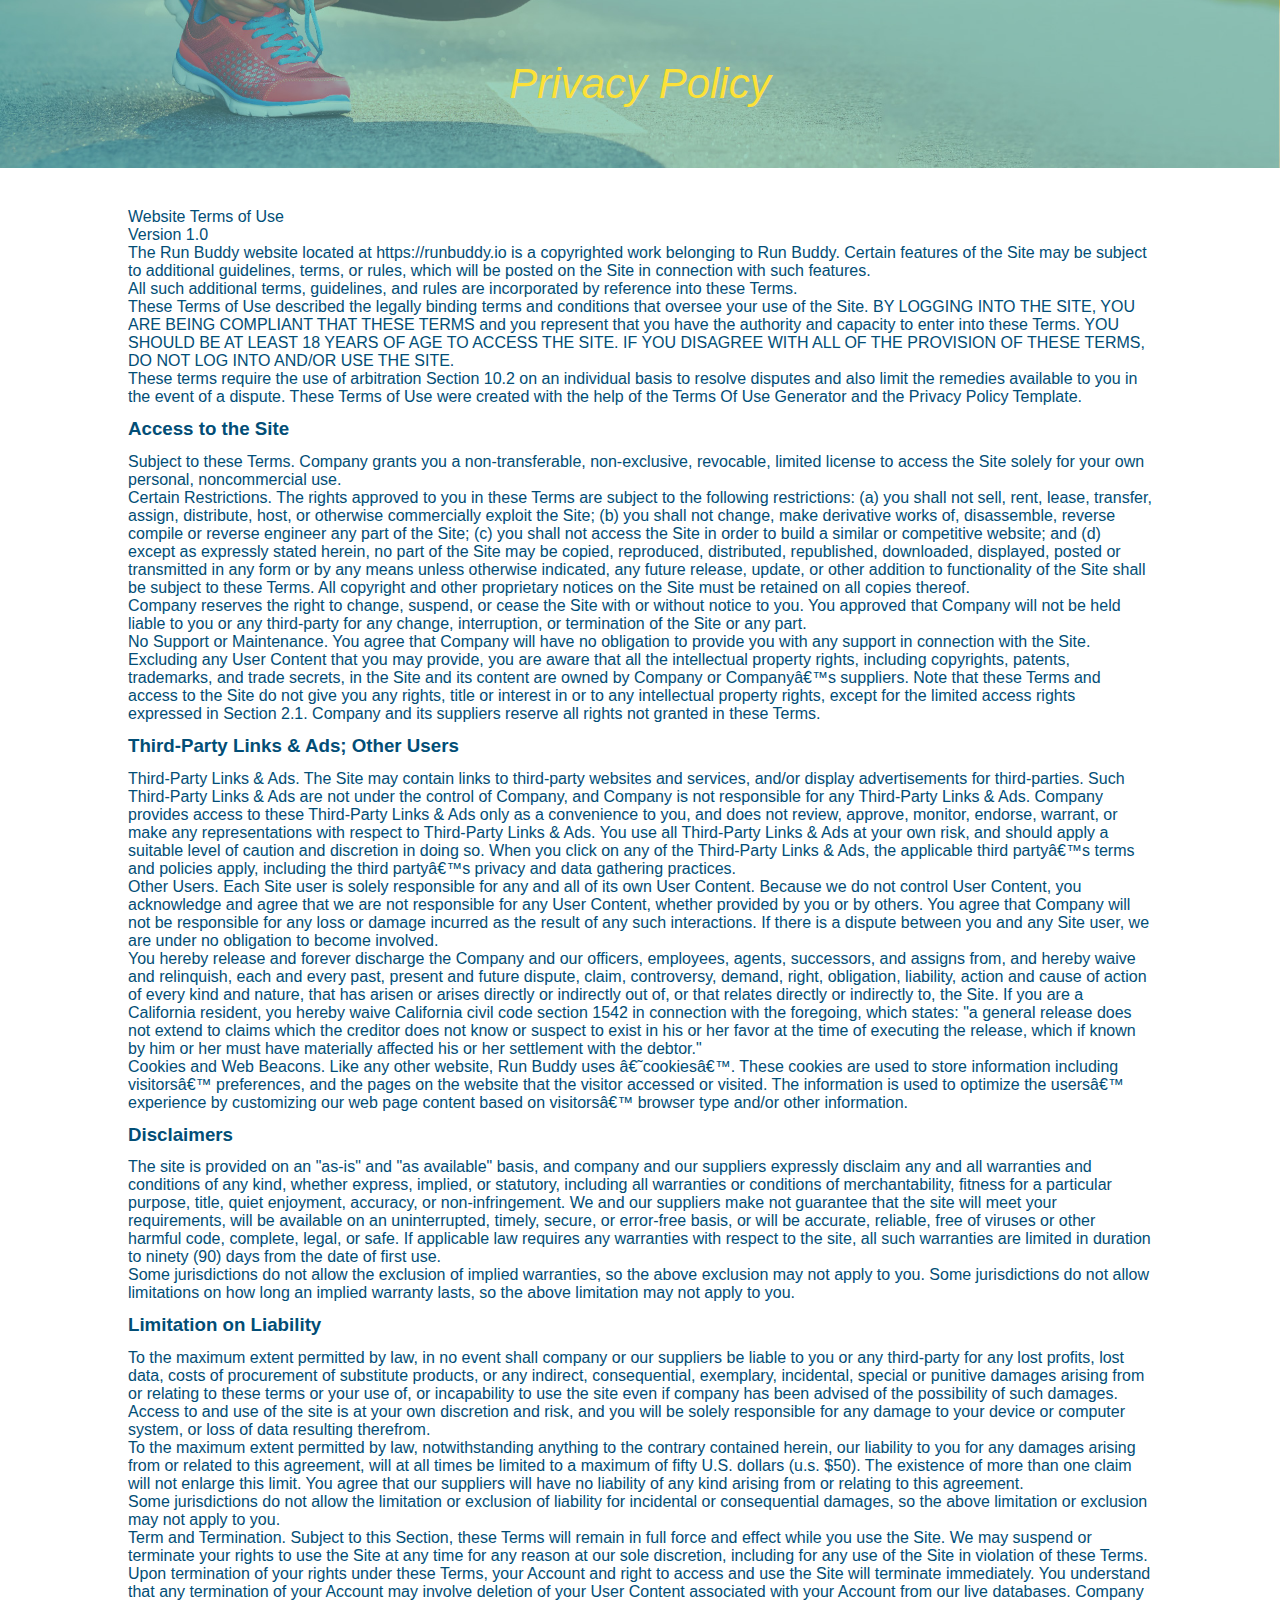
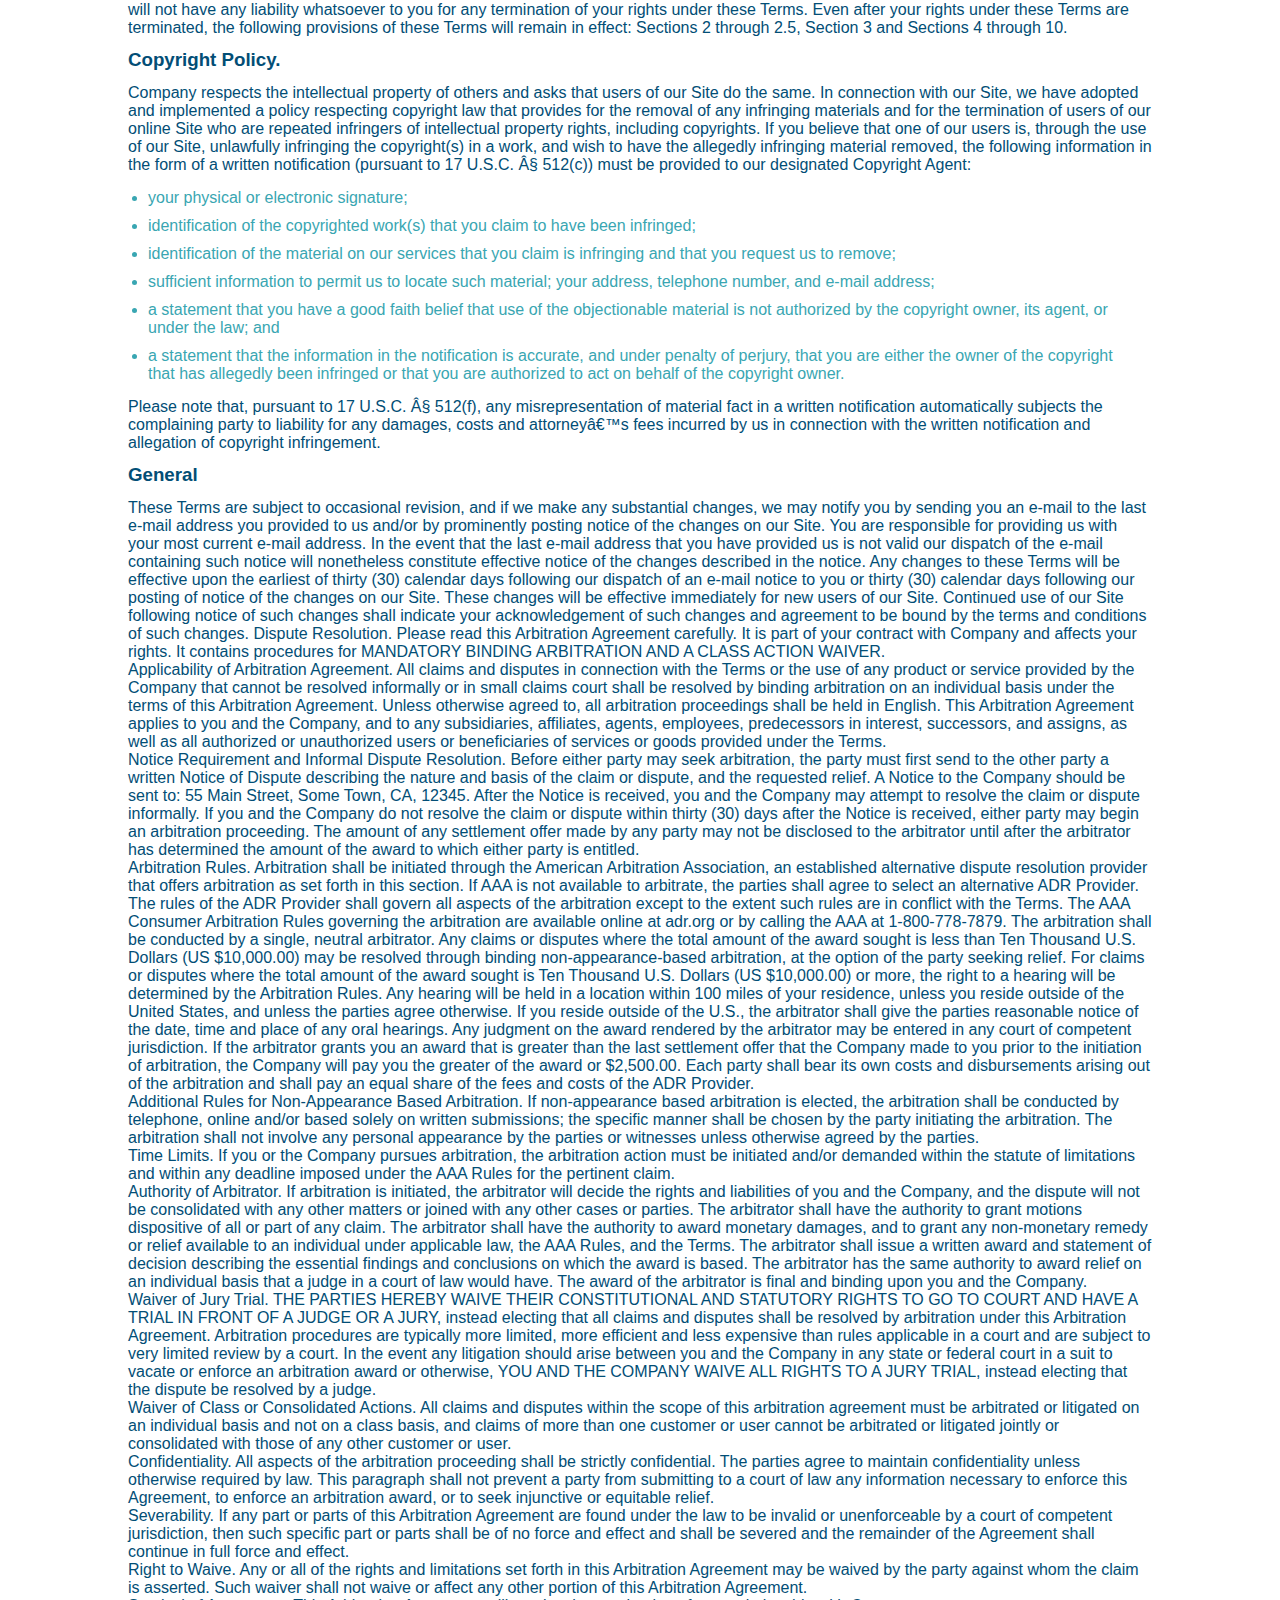
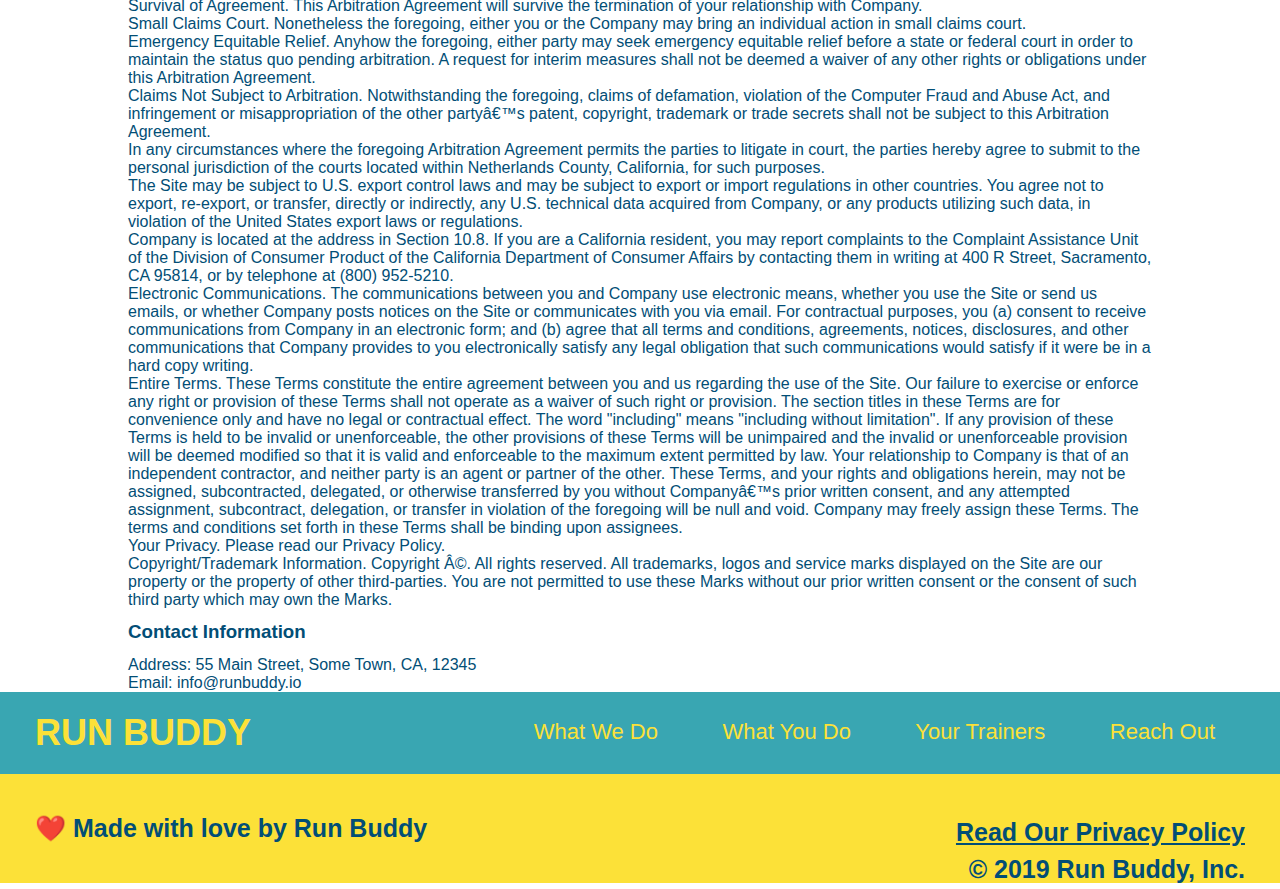
==== assets/privacy-policy.html @ e4ebfeb4 "finished run buddy" ====
<!DOCTYPE html>
<html lang="en">
  <head>
    <link rel="stylesheet" href="style.css" />
    <link rel="stylesheet" href="secondary-style.css" />
    <meta charset="UTF-8" />
    <title class="page-title">Privacy Policy - Run Buddy</title>
  </head>
  <body>
      <section class="hero">
          <h2 class="page-title">
              Privacy Policy 
          </h2>
      </section>
      <article class="secondary-content">

      <p>
        Website Terms of Use
      </p>

      <p>
        Version 1.0
      </p>

      <p>
        The Run Buddy website located at https://runbuddy.io is a copyrighted work belonging to Run Buddy. Certain
        features of the Site may be subject to additional guidelines, terms, or rules, which will be posted on the Site
        in connection with such features.
      </p>

      <p>
        All such additional terms, guidelines, and rules are incorporated by reference into these Terms.
      </p>

      <p>
        These Terms of Use described the legally binding terms and conditions that oversee your use of the Site. BY
        LOGGING INTO THE SITE, YOU ARE BEING COMPLIANT THAT THESE TERMS and you represent that you have the authority
        and capacity to enter into these Terms. YOU SHOULD BE AT LEAST 18 YEARS OF AGE TO ACCESS THE SITE. IF YOU
        DISAGREE WITH ALL OF THE PROVISION OF THESE TERMS, DO NOT LOG INTO AND/OR USE THE SITE.
      </p>

      <p>
        These terms require the use of arbitration Section 10.2 on an individual basis to resolve disputes and also
        limit the remedies available to you in the event of a dispute. These Terms of Use were created with the help of
        the Terms Of Use Generator and the Privacy Policy Template.
      </p>

      <h3>
        Access to the Site
      </h3>

      <p>
        Subject to these Terms. Company grants you a non-transferable, non-exclusive, revocable, limited license to
        access the Site solely for your own personal, noncommercial use.
      </p>

      <p>
        Certain Restrictions. The rights approved to you in these Terms are subject to the following restrictions: (a)
        you shall not sell, rent, lease, transfer, assign, distribute, host, or otherwise commercially exploit the Site;
        (b) you shall not change, make derivative works of, disassemble, reverse compile or reverse engineer any part of
        the Site; (c) you shall not access the Site in order to build a similar or competitive website; and (d) except
        as expressly stated herein, no part of the Site may be copied, reproduced, distributed, republished, downloaded,
        displayed, posted or transmitted in any form or by any means unless otherwise indicated, any future release,
        update, or other addition to functionality of the Site shall be subject to these Terms. All copyright and other
        proprietary notices on the Site must be retained on all copies thereof.
      </p>

      <p>
        Company reserves the right to change, suspend, or cease the Site with or without notice to you. You approved
        that Company will not be held liable to you or any third-party for any change, interruption, or termination of
        the Site or any part.
      </p>

      <p>
        No Support or Maintenance. You agree that Company will have no obligation to provide you with any support in
        connection with the Site.
      </p>

      <p>
        Excluding any User Content that you may provide, you are aware that all the intellectual property rights,
        including copyrights, patents, trademarks, and trade secrets, in the Site and its content are owned by Company
        or Companyâ€™s suppliers. Note that these Terms and access to the Site do not give you any rights, title or
        interest in or to any intellectual property rights, except for the limited access rights expressed in Section
        2.1. Company and its suppliers reserve all rights not granted in these Terms.
      </p>

      <h3>
        Third-Party Links & Ads; Other Users
      </h3>

      <p>
        Third-Party Links & Ads. The Site may contain links to third-party websites and services, and/or display
        advertisements for third-parties. Such Third-Party Links & Ads are not under the control of Company, and Company
        is not responsible for any Third-Party Links & Ads. Company provides access to these Third-Party Links & Ads
        only as a convenience to you, and does not review, approve, monitor, endorse, warrant, or make any
        representations with respect to Third-Party Links & Ads. You use all Third-Party Links & Ads at your own risk,
        and should apply a suitable level of caution and discretion in doing so. When you click on any of the
        Third-Party Links & Ads, the applicable third partyâ€™s terms and policies apply, including the third partyâ€™s
        privacy and data gathering practices.
      </p>

      <p>
        Other Users. Each Site user is solely responsible for any and all of its own User Content. Because we do not
        control User Content, you acknowledge and agree that we are not responsible for any User Content, whether
        provided by you or by others. You agree that Company will not be responsible for any loss or damage incurred as
        the result of any such interactions. If there is a dispute between you and any Site user, we are under no
        obligation to become involved.
      </p>

      <p>
        You hereby release and forever discharge the Company and our officers, employees, agents, successors, and
        assigns from, and hereby waive and relinquish, each and every past, present and future dispute, claim,
        controversy, demand, right, obligation, liability, action and cause of action of every kind and nature, that has
        arisen or arises directly or indirectly out of, or that relates directly or indirectly to, the Site. If you are
        a California resident, you hereby waive California civil code section 1542 in connection with the foregoing,
        which states: "a general release does not extend to claims which the creditor does not know or suspect to exist
        in his or her favor at the time of executing the release, which if known by him or her must have materially
        affected his or her settlement with the debtor."
      </p>

      <p>
        Cookies and Web Beacons. Like any other website, Run Buddy uses â€˜cookiesâ€™. These cookies are used to store
        information including visitorsâ€™ preferences, and the pages on the website that the visitor accessed or visited.
        The information is used to optimize the usersâ€™ experience by customizing our web page content based on visitorsâ€™
        browser type and/or other information.
      </p>

      <h3>
        Disclaimers
      </h3>

      <p>
        The site is provided on an "as-is" and "as available" basis, and company and our suppliers expressly disclaim
        any and all warranties and conditions of any kind, whether express, implied, or statutory, including all
        warranties or conditions of merchantability, fitness for a particular purpose, title, quiet enjoyment, accuracy,
        or non-infringement. We and our suppliers make not guarantee that the site will meet your requirements, will be
        available on an uninterrupted, timely, secure, or error-free basis, or will be accurate, reliable, free of
        viruses or other harmful code, complete, legal, or safe. If applicable law requires any warranties with respect
        to the site, all such warranties are limited in duration to ninety (90) days from the date of first use.
      </p>

      <p>
        Some jurisdictions do not allow the exclusion of implied warranties, so the above exclusion may not apply to
        you. Some jurisdictions do not allow limitations on how long an implied warranty lasts, so the above limitation
        may not apply to you.
      </p>

      <h3>
        Limitation on Liability
      </h3>

      <p>
        To the maximum extent permitted by law, in no event shall company or our suppliers be liable to you or any
        third-party for any lost profits, lost data, costs of procurement of substitute products, or any indirect,
        consequential, exemplary, incidental, special or punitive damages arising from or relating to these terms or
        your use of, or incapability to use the site even if company has been advised of the possibility of such
        damages. Access to and use of the site is at your own discretion and risk, and you will be solely responsible
        for any damage to your device or computer system, or loss of data resulting therefrom.
      </p>

      <p>
        To the maximum extent permitted by law, notwithstanding anything to the contrary contained herein, our liability
        to you for any damages arising from or related to this agreement, will at all times be limited to a maximum of
        fifty U.S. dollars (u.s. $50). The existence of more than one claim will not enlarge this limit. You agree that
        our suppliers will have no liability of any kind arising from or relating to this agreement.
      </p>

      <p>
        Some jurisdictions do not allow the limitation or exclusion of liability for incidental or consequential
        damages, so the above limitation or exclusion may not apply to you.
      </p>

      <p>
        Term and Termination. Subject to this Section, these Terms will remain in full force and effect while you use
        the Site. We may suspend or terminate your rights to use the Site at any time for any reason at our sole
        discretion, including for any use of the Site in violation of these Terms. Upon termination of your rights under
        these Terms, your Account and right to access and use the Site will terminate immediately. You understand that
        any termination of your Account may involve deletion of your User Content associated with your Account from our
        live databases. Company will not have any liability whatsoever to you for any termination of your rights under
        these Terms. Even after your rights under these Terms are terminated, the following provisions of these Terms
        will remain in effect: Sections 2 through 2.5, Section 3 and Sections 4 through 10.
      </p>

      <h3>
        Copyright Policy.
      </h3>

      <p>
        Company respects the intellectual property of others and asks that users of our Site do the same. In connection
        with our Site, we have adopted and implemented a policy respecting copyright law that provides for the removal
        of any infringing materials and for the termination of users of our online Site who are repeated infringers of
        intellectual property rights, including copyrights. If you believe that one of our users is, through the use of
        our Site, unlawfully infringing the copyright(s) in a work, and wish to have the allegedly infringing material
        removed, the following information in the form of a written notification (pursuant to 17 U.S.C. Â§ 512(c)) must
        be provided to our designated Copyright Agent:
      </p>

      <ul>
        <li>
          your physical or electronic signature;
        </li>
        <li>
          identification of the copyrighted work(s) that you claim to have been infringed;
        </li>
        <li>
          identification of the material on our services that you claim is infringing and that you request us to remove;
        </li>
        <li>
          sufficient information to permit us to locate such material; your address, telephone number, and e-mail
          address;
        </li>
        <li>
          a statement that you have a good faith belief that use of the objectionable material is not authorized by the
          copyright owner, its agent, or under the law; and
        </li>
        <li>
          a statement that the information in the notification is accurate, and under penalty of perjury, that you are
          either the owner of the copyright that has allegedly been infringed or that you are authorized to act on
          behalf of the copyright owner.
        </li>
      </ul>

      <p>
        Please note that, pursuant to 17 U.S.C. Â§ 512(f), any misrepresentation of material fact in a written
        notification automatically subjects the complaining party to liability for any damages, costs and attorneyâ€™s
        fees incurred by us in connection with the written notification and allegation of copyright infringement.
      </p>

      <h3>
        General
      </h3>

      <p>
        These Terms are subject to occasional revision, and if we make any substantial changes, we may notify you by
        sending you an e-mail to the last e-mail address you provided to us and/or by prominently posting notice of the
        changes on our Site. You are responsible for providing us with your most current e-mail address. In the event
        that the last e-mail address that you have provided us is not valid our dispatch of the e-mail containing such
        notice will nonetheless constitute effective notice of the changes described in the notice. Any changes to these
        Terms will be effective upon the earliest of thirty (30) calendar days following our dispatch of an e-mail
        notice to you or thirty (30) calendar days following our posting of notice of the changes on our Site. These
        changes will be effective immediately for new users of our Site. Continued use of our Site following notice of
        such changes shall indicate your acknowledgement of such changes and agreement to be bound by the terms and
        conditions of such changes. Dispute Resolution. Please read this Arbitration Agreement carefully. It is part of
        your contract with Company and affects your rights. It contains procedures for MANDATORY BINDING ARBITRATION AND
        A CLASS ACTION WAIVER.
      </p>

      <p>
        Applicability of Arbitration Agreement. All claims and disputes in connection with the Terms or the use of any
        product or service provided by the Company that cannot be resolved informally or in small claims court shall be
        resolved by binding arbitration on an individual basis under the terms of this Arbitration Agreement. Unless
        otherwise agreed to, all arbitration proceedings shall be held in English. This Arbitration Agreement applies to
        you and the Company, and to any subsidiaries, affiliates, agents, employees, predecessors in interest,
        successors, and assigns, as well as all authorized or unauthorized users or beneficiaries of services or goods
        provided under the Terms.
      </p>

      <p>
        Notice Requirement and Informal Dispute Resolution. Before either party may seek arbitration, the party must
        first send to the other party a written Notice of Dispute describing the nature and basis of the claim or
        dispute, and the requested relief. A Notice to the Company should be sent to: 55 Main Street, Some Town, CA,
        12345. After the Notice is received, you and the Company may attempt to resolve the claim or dispute informally.
        If you and the Company do not resolve the claim or dispute within thirty (30) days after the Notice is received,
        either party may begin an arbitration proceeding. The amount of any settlement offer made by any party may not
        be disclosed to the arbitrator until after the arbitrator has determined the amount of the award to which either
        party is entitled.
      </p>

      <p>
        Arbitration Rules. Arbitration shall be initiated through the American Arbitration Association, an established
        alternative dispute resolution provider that offers arbitration as set forth in this section. If AAA is not
        available to arbitrate, the parties shall agree to select an alternative ADR Provider. The rules of the ADR
        Provider shall govern all aspects of the arbitration except to the extent such rules are in conflict with the
        Terms. The AAA Consumer Arbitration Rules governing the arbitration are available online at adr.org or by
        calling the AAA at 1-800-778-7879. The arbitration shall be conducted by a single, neutral arbitrator. Any
        claims or disputes where the total amount of the award sought is less than Ten Thousand U.S. Dollars (US
        $10,000.00) may be resolved through binding non-appearance-based arbitration, at the option of the party seeking
        relief. For claims or disputes where the total amount of the award sought is Ten Thousand U.S. Dollars (US
        $10,000.00) or more, the right to a hearing will be determined by the Arbitration Rules. Any hearing will be
        held in a location within 100 miles of your residence, unless you reside outside of the United States, and
        unless the parties agree otherwise. If you reside outside of the U.S., the arbitrator shall give the parties
        reasonable notice of the date, time and place of any oral hearings. Any judgment on the award rendered by the
        arbitrator may be entered in any court of competent jurisdiction. If the arbitrator grants you an award that is
        greater than the last settlement offer that the Company made to you prior to the initiation of arbitration, the
        Company will pay you the greater of the award or $2,500.00. Each party shall bear its own costs and
        disbursements arising out of the arbitration and shall pay an equal share of the fees and costs of the ADR
        Provider.
      </p>

      <p>
        Additional Rules for Non-Appearance Based Arbitration. If non-appearance based arbitration is elected, the
        arbitration shall be conducted by telephone, online and/or based solely on written submissions; the specific
        manner shall be chosen by the party initiating the arbitration. The arbitration shall not involve any personal
        appearance by the parties or witnesses unless otherwise agreed by the parties.
      </p>

      <p>
        Time Limits. If you or the Company pursues arbitration, the arbitration action must be initiated and/or demanded
        within the statute of limitations and within any deadline imposed under the AAA Rules for the pertinent claim.
      </p>

      <p>
        Authority of Arbitrator. If arbitration is initiated, the arbitrator will decide the rights and liabilities of
        you and the Company, and the dispute will not be consolidated with any other matters or joined with any other
        cases or parties. The arbitrator shall have the authority to grant motions dispositive of all or part of any
        claim. The arbitrator shall have the authority to award monetary damages, and to grant any non-monetary remedy
        or relief available to an individual under applicable law, the AAA Rules, and the Terms. The arbitrator shall
        issue a written award and statement of decision describing the essential findings and conclusions on which the
        award is based. The arbitrator has the same authority to award relief on an individual basis that a judge in a
        court of law would have. The award of the arbitrator is final and binding upon you and the Company.
      </p>

      <p>
        Waiver of Jury Trial. THE PARTIES HEREBY WAIVE THEIR CONSTITUTIONAL AND STATUTORY RIGHTS TO GO TO COURT AND HAVE
        A TRIAL IN FRONT OF A JUDGE OR A JURY, instead electing that all claims and disputes shall be resolved by
        arbitration under this Arbitration Agreement. Arbitration procedures are typically more limited, more efficient
        and less expensive than rules applicable in a court and are subject to very limited review by a court. In the
        event any litigation should arise between you and the Company in any state or federal court in a suit to vacate
        or enforce an arbitration award or otherwise, YOU AND THE COMPANY WAIVE ALL RIGHTS TO A JURY TRIAL, instead
        electing that the dispute be resolved by a judge.
      </p>

      <p>
        Waiver of Class or Consolidated Actions. All claims and disputes within the scope of this arbitration agreement
        must be arbitrated or litigated on an individual basis and not on a class basis, and claims of more than one
        customer or user cannot be arbitrated or litigated jointly or consolidated with those of any other customer or
        user.
      </p>

      <p>
        Confidentiality. All aspects of the arbitration proceeding shall be strictly confidential. The parties agree to
        maintain confidentiality unless otherwise required by law. This paragraph shall not prevent a party from
        submitting to a court of law any information necessary to enforce this Agreement, to enforce an arbitration
        award, or to seek injunctive or equitable relief.
      </p>

      <p>
        Severability. If any part or parts of this Arbitration Agreement are found under the law to be invalid or
        unenforceable by a court of competent jurisdiction, then such specific part or parts shall be of no force and
        effect and shall be severed and the remainder of the Agreement shall continue in full force and effect.
      </p>

      <p>
        Right to Waive. Any or all of the rights and limitations set forth in this Arbitration Agreement may be waived
        by the party against whom the claim is asserted. Such waiver shall not waive or affect any other portion of this
        Arbitration Agreement.
      </p>

      <p>
        Survival of Agreement. This Arbitration Agreement will survive the termination of your relationship with
        Company.
      </p>

      <p>
        Small Claims Court. Nonetheless the foregoing, either you or the Company may bring an individual action in small
        claims court.
      </p>

      <p>
        Emergency Equitable Relief. Anyhow the foregoing, either party may seek emergency equitable relief before a
        state or federal court in order to maintain the status quo pending arbitration. A request for interim measures
        shall not be deemed a waiver of any other rights or obligations under this Arbitration Agreement.
      </p>

      <p>
        Claims Not Subject to Arbitration. Notwithstanding the foregoing, claims of defamation, violation of the
        Computer Fraud and Abuse Act, and infringement or misappropriation of the other partyâ€™s patent, copyright,
        trademark or trade secrets shall not be subject to this Arbitration Agreement.
      </p>

      <p>
        In any circumstances where the foregoing Arbitration Agreement permits the parties to litigate in court, the
        parties hereby agree to submit to the personal jurisdiction of the courts located within Netherlands County,
        California, for such purposes.
      </p>

      <p>
        The Site may be subject to U.S. export control laws and may be subject to export or import regulations in other
        countries. You agree not to export, re-export, or transfer, directly or indirectly, any U.S. technical data
        acquired from Company, or any products utilizing such data, in violation of the United States export laws or
        regulations.
      </p>

      <p>
        Company is located at the address in Section 10.8. If you are a California resident, you may report complaints
        to the Complaint Assistance Unit of the Division of Consumer Product of the California Department of Consumer
        Affairs by contacting them in writing at 400 R Street, Sacramento, CA 95814, or by telephone at (800) 952-5210.
      </p>

      <p>
        Electronic Communications. The communications between you and Company use electronic means, whether you use the
        Site or send us emails, or whether Company posts notices on the Site or communicates with you via email. For
        contractual purposes, you (a) consent to receive communications from Company in an electronic form; and (b)
        agree that all terms and conditions, agreements, notices, disclosures, and other communications that Company
        provides to you electronically satisfy any legal obligation that such communications would satisfy if it were be
        in a hard copy writing.
      </p>

      <p>
        Entire Terms. These Terms constitute the entire agreement between you and us regarding the use of the Site. Our
        failure to exercise or enforce any right or provision of these Terms shall not operate as a waiver of such right
        or provision. The section titles in these Terms are for convenience only and have no legal or contractual
        effect. The word "including" means "including without limitation". If any provision of these Terms is held to be
        invalid or unenforceable, the other provisions of these Terms will be unimpaired and the invalid or
        unenforceable provision will be deemed modified so that it is valid and enforceable to the maximum extent
        permitted by law. Your relationship to Company is that of an independent contractor, and neither party is an
        agent or partner of the other. These Terms, and your rights and obligations herein, may not be assigned,
        subcontracted, delegated, or otherwise transferred by you without Companyâ€™s prior written consent, and any
        attempted assignment, subcontract, delegation, or transfer in violation of the foregoing will be null and void.
        Company may freely assign these Terms. The terms and conditions set forth in these Terms shall be binding upon
        assignees.
      </p>

      <p>
        Your Privacy. Please read our Privacy Policy.
      </p>

      <p>
        Copyright/Trademark Information. Copyright Â©. All rights reserved. All trademarks, logos and service marks
        displayed on the Site are our property or the property of other third-parties. You are not permitted to use
        these Marks without our prior written consent or the consent of such third party which may own the Marks.
      </p>

      <h3>
        Contact Information
      </h3>

      <p>
        Address: 55 Main Street, Some Town, CA, 12345
      </p>

      <p>
        Email: info@runbuddy.io
      </p>

      </article>
    <header>
        <h1>
            <a href="/">RUN BUDDY</a>
        </h1>
        <nav>
            <!-- Unordered list element-->
            <ul>
                <!--List item element-->
                <li>
                    <!--Anchor element-->
                    <a href="#what-we-do"> What We Do</a>
                </li>
                <li>
                    <a href="./index.html#what-you-do">What You Do</a>
                </li>
                <li>
                    <a href="./index.html#your-trainers">Your Trainers</a>
                </li>
                <li>
                    <a href="./index.html#reach-out">Reach Out</a>
                </li>
            </ul>
        </nav>
        </header>
        <footer>
            <h2><div>
                <a href="#">Read Our Privacy Policy</a><br />
                &copy; 2019 Run Buddy, Inc.
              </div>❤️ Made with love by Run Buddy</h2>
        </footer>    
  </body>
</html>
---- assets/style.css ----
* {
  margin: 0;
  padding: 0;
  box-sizing: border-box;
}
body {
    /* more on this crazy alphanumerical value in a minute! */
    color: #39a6b2;
    font-family: Helvetica, Arial, sans-serif;
  }
  /* apply styles to <header> */
header {
    padding: 20px 35px;
    background-color: #39a6b2;
  }
  header h1 {
    font-weight: bold;
    font-size: 36px;
    color: #fce138;
    margin: 0;
    display: inline;
  }
  
  header a {
    text-decoration: none;
    color: #fce138;
  }
  header nav {
    float: right;
    margin: 7px 0;
  }
  header nav ul li {
    display: inline;
  }
  header nav ul li a {
    margin: 0 30px;
    font-weight: lighter;
    font-size: 22px;
  }
  footer {
    background: #fce138;
    width: 100%;
    padding: 40px 35px;
  }
  footer h2 {
  display: inline;
  color: #024e76;
  font-size: 25px;
  margin: 0;
}
footer div {
  float: right;
  line-height: 1.5;
  text-align: right;
}
footer a {
  color: #024e76;
}
section {
  padding:60px;
}
/* Hero Style Start */
.hero {
  background-image: url("hero-bg.jpeg");
  height: 600px;
  background-size: cover;
  background-position: center;
  position:relative;
}
/*Hero Style End */
.hero-form {
  color: #024e76;
  background-color: #fce138;
  padding: 20px;
  width:500px;
  border: solid 3px #024e76;
  position:absolute;
  bottom: 120px;
  right: 140px;


}
.hero-form p {
  margin: 5px 0 15px 0;
}
.h3 {
  font-size: 7px;
  margin: 0;
}
.form-input{
  border: 1px solid #024e76;
  display:block;
  padding: 7px 15px;
  font-size: 16px;
  color: #024e76;
  width: 100%;
  margin-bottom: 15px
}
.hero-form label {
  margin: 0 5px;
}
.hero-form button {
  color: #fce138;
  background-color: #024e76;
  border: none;
  padding: 10px 20px;
  font-size: 16px;
}
.intro {
  text-align: center;
}
.intro p {
  line-height: 1.7;
  color: #39a6b2;
  width: 80%;
  font-size: 21px;
  margin: 0 auto;
}
.steps {
  text-align: center;
  background: #fce138;
}
.section-title {
  font-size: 55px;
  color: #024e76;
  margin-bottom: 35px;
  padding: 0 100px 20px 100px;
  display: inline-block;
  border-bottom: 3px solid;
}

.primary-border {
  border-color: #fce138;
}

.secondary-border {
  border-color: #39a6b2;
}
.steps div {
  margin-bottom: 80px;
}
.steps img {
  width: 15%;
  margin: 10px 0 ;
}
.steps h3 {
  color: #024e76;
  font-size: 46px;
  margin-top: 10px;
}
.steps p {
  color: #39a6b2;
  font-size: 23px;
}
.steps span {
  font-size: 38px;
}
.trainers {
  text-align: center;
}
.trainer {
  width: 900px;
  margin: 0 auto 30 px auto;
  background: #024e76;
  color :#fce138;
  overflow: auto
}
.trainer img {
  width: 35%;
  float: left;
}
.trainer-bio {
  padding: 35px;
  float: left;
  width: 65%;
}
.text-left {
  text-align: left;
}
.text-right {
  text-align: right;
}
.trainer-bio h3 {
  font-size: 32px;
  margin-bottom: 8px
}
.trainer-bio h4 {
  font-weight: lighter;
  font-size: 26 px;
  margin-bottom: 25 px;
}
.trainer-bio p {
  font-size: 17px;
  line-height: 1.3;
}
.contact {
  background-color: #024e76;
  text-align: center;
  color: #fce138;
}
.section-title {
  color: #024e76;
  display: inline-block;
  border-bottom: 3px solid;
  margin-bottom: 35px;

}
.contact-info iframe {
width: 400px;
height: 400px;
}
.contact-info div {
  width:410px;
  display: inline-block;
  vertical-align: top;
  text-align: left;
  margin: 30px 0 0 60px;
  color: white;
}
.contact-info h3{
color: #fce138;
font-size: 32px;
}
.contact-info p, .contact-info address {
  margin: 20px 0;
  line-height: 1.5;
  font-size: 20px;
  font-style: normal;
}
.contact-info a {
  color: #fce138;
}
---- assets/secondary-style.css ----
.hero {
    background-position: bottom;
    height: auto;
    text-align: center;
    margin-bottom: 40px;
}
.page-title {
    color: #fce138;
    display: inline;
    border-bottom: 4 px solid #fce138;
    padding: 0 80px 15px 80px;
    font-weight: normal;
    font-size: 42px;
    font-style: italic;
}
.secondary-content {
    width: 80%;
    margin: 0 auto;
    color: #024e76;
    
}
.secondary-content h3{
    size: 16px;
    line-height: 2.5;
    margin: 0 auto;
}
.secondary-content ul {
    margin: 15px 20px 15px;
}
.secondary-content li {
    color: #39a6b2;
    margin: 10px 0px 10px;
}
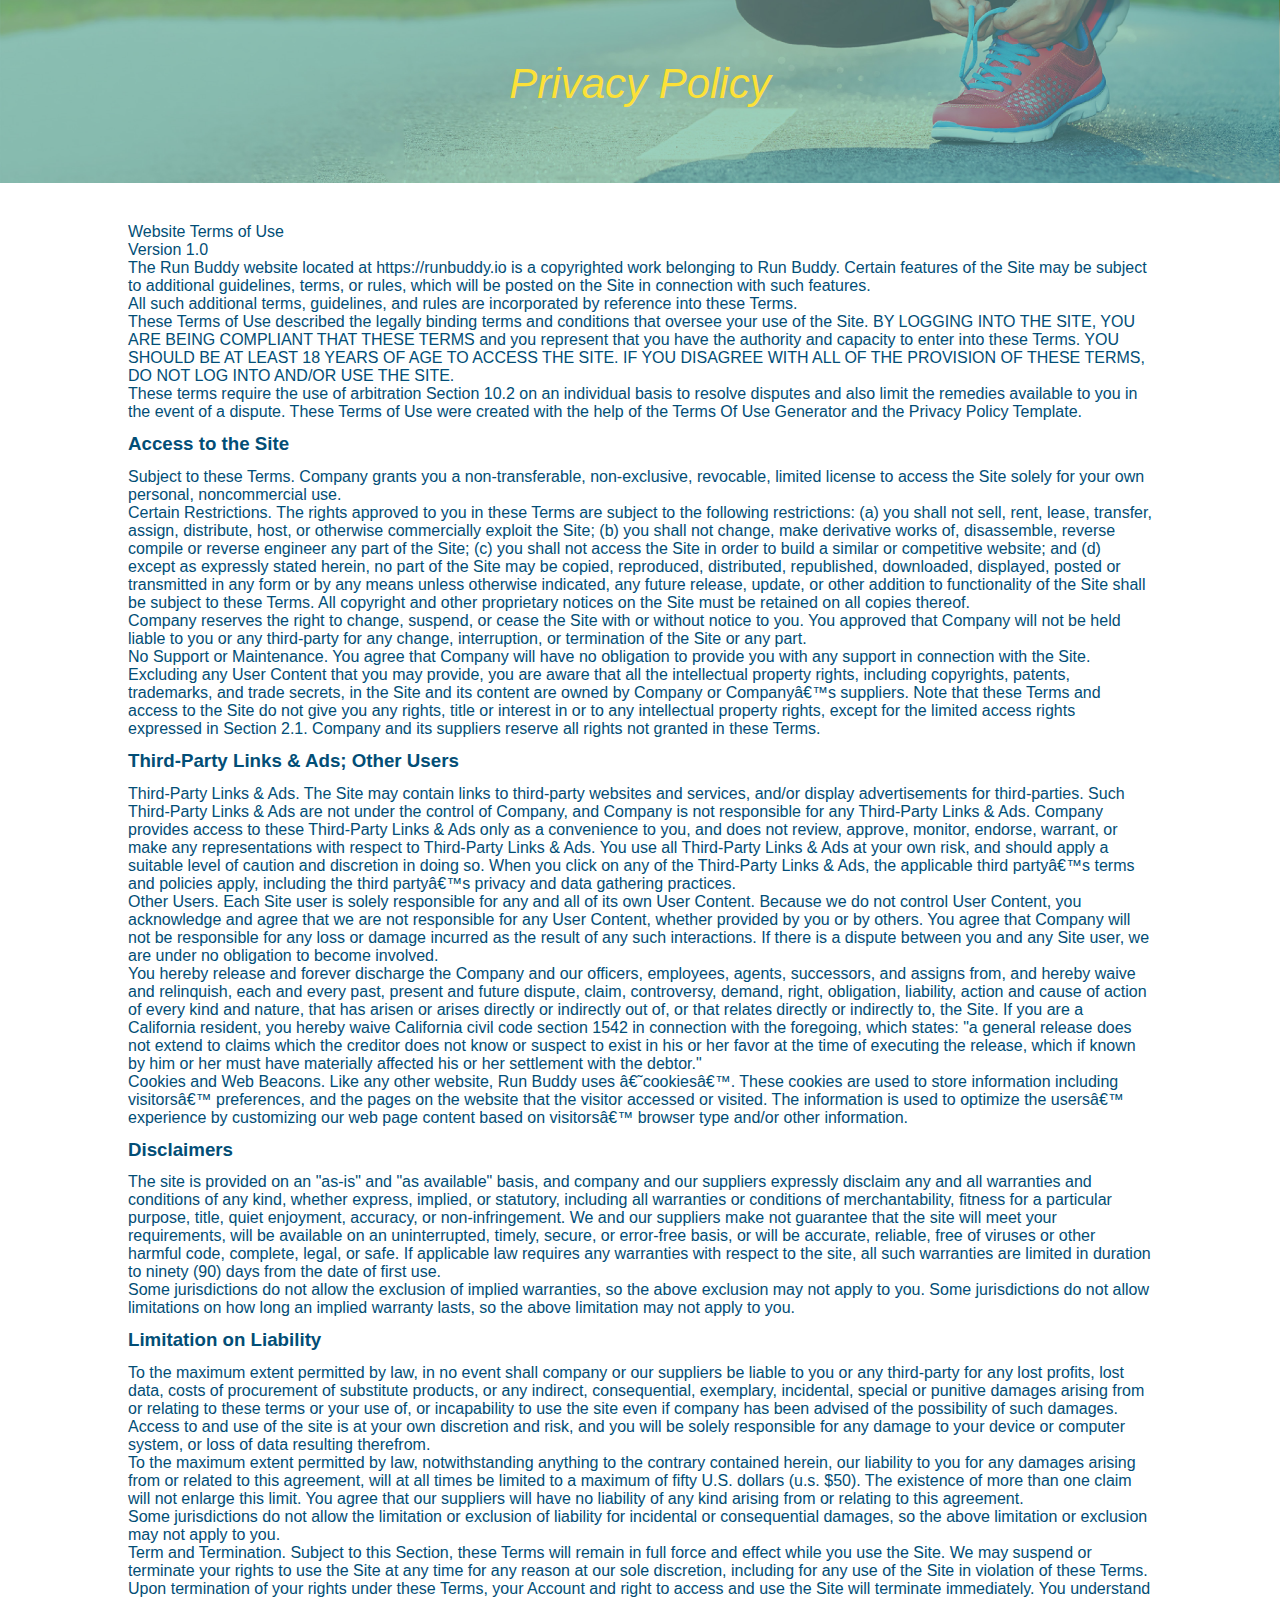
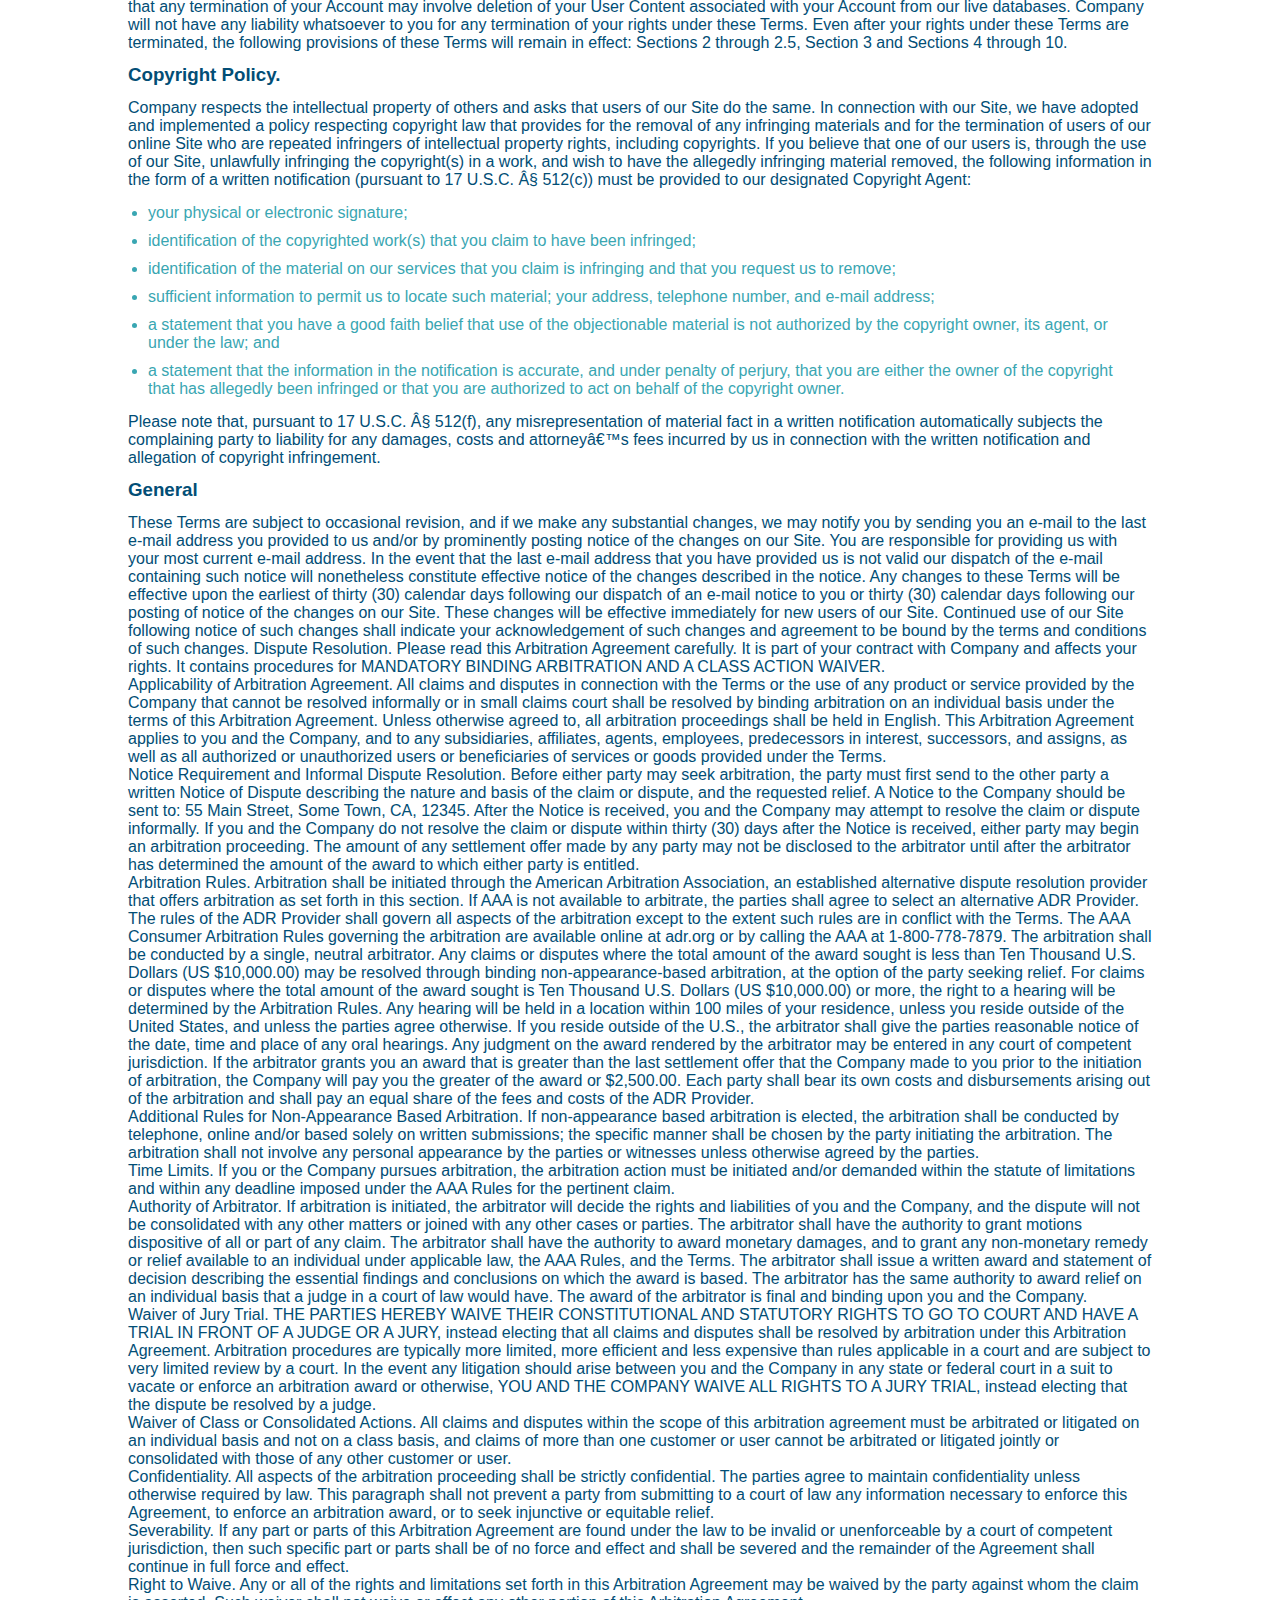
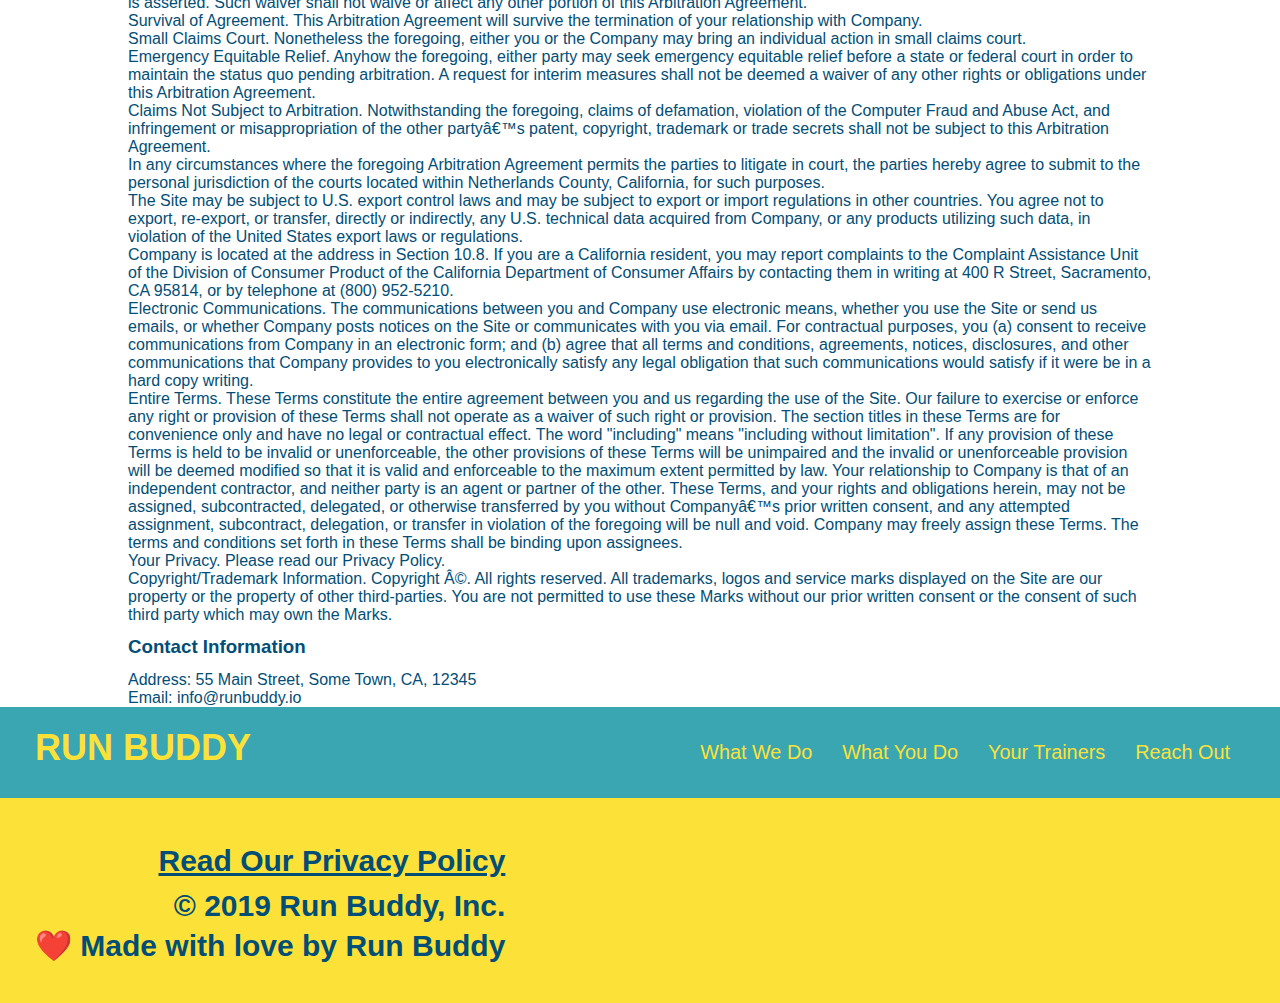
==== commit f8526785: "media queries" ====
--- a/assets/privacy-policy.html
+++ b/assets/privacy-policy.html
@@ -1,6 +1,7 @@
 <!DOCTYPE html>
 <html lang="en">
   <head>
+    <meta name="viewport" content="width=device-width, initial-scale=1.0" />
     <link rel="stylesheet" href="style.css" />
     <link rel="stylesheet" href="secondary-style.css" />
     <meta charset="UTF-8" />
--- a/assets/style.css
+++ b/assets/style.css
@@ -12,44 +12,56 @@
 header {
     padding: 20px 35px;
     background-color: #39a6b2;
+    display: flex;
+    justify-content: space-between;
+    flex-wrap: wrap;
   }
   header h1 {
     font-weight: bold;
     font-size: 36px;
     color: #fce138;
     margin: 0;
-    display: inline;
+  
   }
   
   header a {
     text-decoration: none;
     color: #fce138;
   }
+  header nav ul {
+    display: flex;
+    flex-wrap: wrap;
+    justify-content: space-between;
+    align-items: center;
+    list-style: none;
+    
+    margin: 7px 0;
+  }
   header nav {
-    float: right;
     margin: 7px 0;
   }
-  header nav ul li {
-    display: inline;
-  }
+  
   header nav ul li a {
-    margin: 0 30px;
+    padding: 10px 15px;
     font-weight: lighter;
-    font-size: 22px;
+    font-size: 1.55vw;
   }
   footer {
+    display:flex;
     background: #fce138;
     width: 100%;
     padding: 40px 35px;
+    justify-content: space-between;
+    flex-wrap: wrap;
   }
   footer h2 {
-  display: inline;
-  color: #024e76;
-  font-size: 25px;
+  
+  color: #024e76;
+  font-size: 30px;
   margin: 0;
 }
 footer div {
-  float: right;
+  
   line-height: 1.5;
   text-align: right;
 }
@@ -61,35 +73,47 @@
 }
 /* Hero Style Start */
 .hero {
-  background-image: url("hero-bg.jpeg");
-  height: 600px;
+  background-image: url("hero-bg.jpg");
   background-size: cover;
   background-position: center;
-  position:relative;
+  display:flex;
+  justify-content: center;
+  flex-wrap: wrap;
+  align-items: flex-start;
 }
 /*Hero Style End */
 .hero-form {
   color: #024e76;
   background-color: #fce138;
   padding: 20px;
-  width:500px;
   border: solid 3px #024e76;
-  position:absolute;
-  bottom: 120px;
-  right: 140px;
-
-
-}
+  width: 40%;
+  margin: 3.5%;
+  }
 .hero-form p {
   margin: 5px 0 15px 0;
 }
-.h3 {
-  font-size: 7px;
+
+.hero-cta {
+  width: 35%;
+  text-align: right;
+  margin: 3.5%;
+  color: #fff;
+  font-size: 18px;
+  line-height: 1.2;
+}
+.hero-cta h2 {
+  font-style: italic;
+  font-size: 55px;
+  color: #fce138;
+}
+.hero-form h3 {
+  font-size: 24px;
   margin: 0;
 }
 .form-input{
   border: 1px solid #024e76;
-  display:block;
+  display: block;
   padding: 7px 15px;
   font-size: 16px;
   color: #024e76;
@@ -106,27 +130,23 @@
   padding: 10px 20px;
   font-size: 16px;
 }
-.intro {
-  text-align: center;
-}
 .intro p {
   line-height: 1.7;
   color: #39a6b2;
   width: 80%;
-  font-size: 21px;
+  font-size: 20px;
   margin: 0 auto;
-}
-.steps {
   text-align: center;
-  background: #fce138;
-}
+}
+
 .section-title {
-  font-size: 55px;
-  color: #024e76;
-  margin-bottom: 35px;
-  padding: 0 100px 20px 100px;
-  display: inline-block;
+  font-size: 48px;
+  color: #024e76;
   border-bottom: 3px solid;
+  padding-bottom: 20px;
+  text-align: center;
+  margin: 0 auto 35px auto;
+  width: 50%
 }
 
 .primary-border {
@@ -136,43 +156,88 @@
 .secondary-border {
   border-color: #39a6b2;
 }
-.steps div {
-  margin-bottom: 80px;
-}
-.steps img {
-  width: 15%;
-  margin: 10px 0 ;
-}
-.steps h3 {
+
+
+.contact {
+  background-color: #024e76;
+  color: #fce138;
+}
+.section-title {
+  color: #fce138;
+  display: inline-block;
+  border-bottom: 3px solid #39a6b2;
+  margin-bottom: 35px;
+  padding-bottom: 20px;
+  text-align: center;
+  margin: 0 auto 35px auto;
+  width: 50%;
+}
+
+.flex-row {
+  display: flex;
+}
+.step h3 {
   color: #024e76;
   font-size: 46px;
-  margin-top: 10px;
-}
-.steps p {
+  flex: 1 30%;
+}
+.step-text p {
   color: #39a6b2;
-  font-size: 23px;
-}
-.steps span {
-  font-size: 38px;
+  font-size: 18px;
+}
+.step-text h4 {
+  font-size: 26px;
+  line-height: 1.5;
+  color: #024e76;
+}
+.steps {
+  background: #fce138;
+}
+.step {
+  margin: 50px auto;
+  padding-bottom: 50px;
+  width: 80%;
+  border-bottom: 1px solid #39a6b2;
+  display: flex;
+  flex-wrap: wrap;
+  align-items: center;
+  justify-content: space-between;
+}
+.step-info {
+  flex: 2 70%;
+  display: flex;
+  flex-wrap: wrap;
+  align-items: center;
+}
+.step-img {
+  flex: 1 12%;
+  margin-right: 20px;
+}
+.step-text {
+  flex: 12;
+}
+.step-img img {
+  max-width: 100%;
 }
 .trainers {
-  text-align: center;
-}
+  width:100%;
+  margin: 0 auto;
+  display: flex;
+  flex-wrap: wrap;
+  justify-content: space-around;
+  }
 .trainer {
-  width: 900px;
-  margin: 0 auto 30 px auto;
+  margin: 20px;
   background: #024e76;
   color :#fce138;
-  overflow: auto
+  flex: 1;
 }
 .trainer img {
-  width: 35%;
-  float: left;
-}
-.trainer-bio {
-  padding: 35px;
-  float: left;
-  width: 65%;
+  width: 100%;
+}
+.trainer-bio{
+  padding: 25px;
+  line-height: 1.3;
 }
 .text-left {
   text-align: left;
@@ -181,52 +246,76 @@
   text-align: right;
 }
 .trainer-bio h3 {
-  font-size: 32px;
-  margin-bottom: 8px
+  font-size: 28px;
 }
 .trainer-bio h4 {
   font-weight: lighter;
-  font-size: 26 px;
-  margin-bottom: 25 px;
+  font-size: 22 px;
+  margin-bottom: 15 px;
 }
 .trainer-bio p {
   font-size: 17px;
-  line-height: 1.3;
-}
-.contact {
-  background-color: #024e76;
+  }
+.contact-info {
+  display: flex;
+  justify-content: space-between;
+  flex-wrap: wrap;
+}
+  .contact-info  > * {
+  flex: 1;
+  margin: 15px;
+}
+.contact-form input, .contact-form textarea {
+  border-bottom: 1px solid #024e76;
+  display: block;
+  padding: 7px 15px;
+  font-size: 16px;
+  color:#024e76;
+  width: 100%;
+  margin-bottom: 15px;
+  margin-top: 5px;
+}
+.contact-form button {
+  width: 100%;
+  border: none;
+  background: #fce138;
+  color: #024e76;
   text-align: center;
-  color: #fce138;
-}
-.section-title {
-  color: #024e76;
-  display: inline-block;
-  border-bottom: 3px solid;
-  margin-bottom: 35px;
-
+  padding: 15 px 0;
+  font-size: 16px;
 }
 .contact-info iframe {
-width: 400px;
-height: 400px;
-}
-.contact-info div {
-  width:410px;
-  display: inline-block;
-  vertical-align: top;
-  text-align: left;
-  margin: 30px 0 0 60px;
-  color: white;
-}
-.contact-info h3{
-color: #fce138;
-font-size: 32px;
-}
-.contact-info p, .contact-info address {
-  margin: 20px 0;
-  line-height: 1.5;
-  font-size: 20px;
-  font-style: normal;
-}
-.contact-info a {
-  color: #fce138;
+  height: 400px;
+  }
+  .contact-info div {
+    color: white;
+  }
+  .contact-info h3{
+  color: #fce138;
+  font-size: 32px;
+  }
+  .contact-info p, .contact-info address {
+    margin: 20px 0;
+    line-height: 1.5;
+    font-size: 16px;
+    font-style: normal;
+  }
+  .contact-info a {
+    color: #fce138;
+  }
+  /* MEDIA QUERY FOR SMALLER DESKTOP SCREENS AND SMALLER */
+@media screen and (max-width: 980px) {
+  
+}
+
+/* MEDIA QUERY FOR TABLETS AND SMALLER */
+@media screen and (max-width: 768px) {
+  
+  
+}
+
+/* MEDIA QUERY FOR MOBILE PHONES AND SMALLER */
+@media screen and (max-width: 575px) {
+  
+  
 }